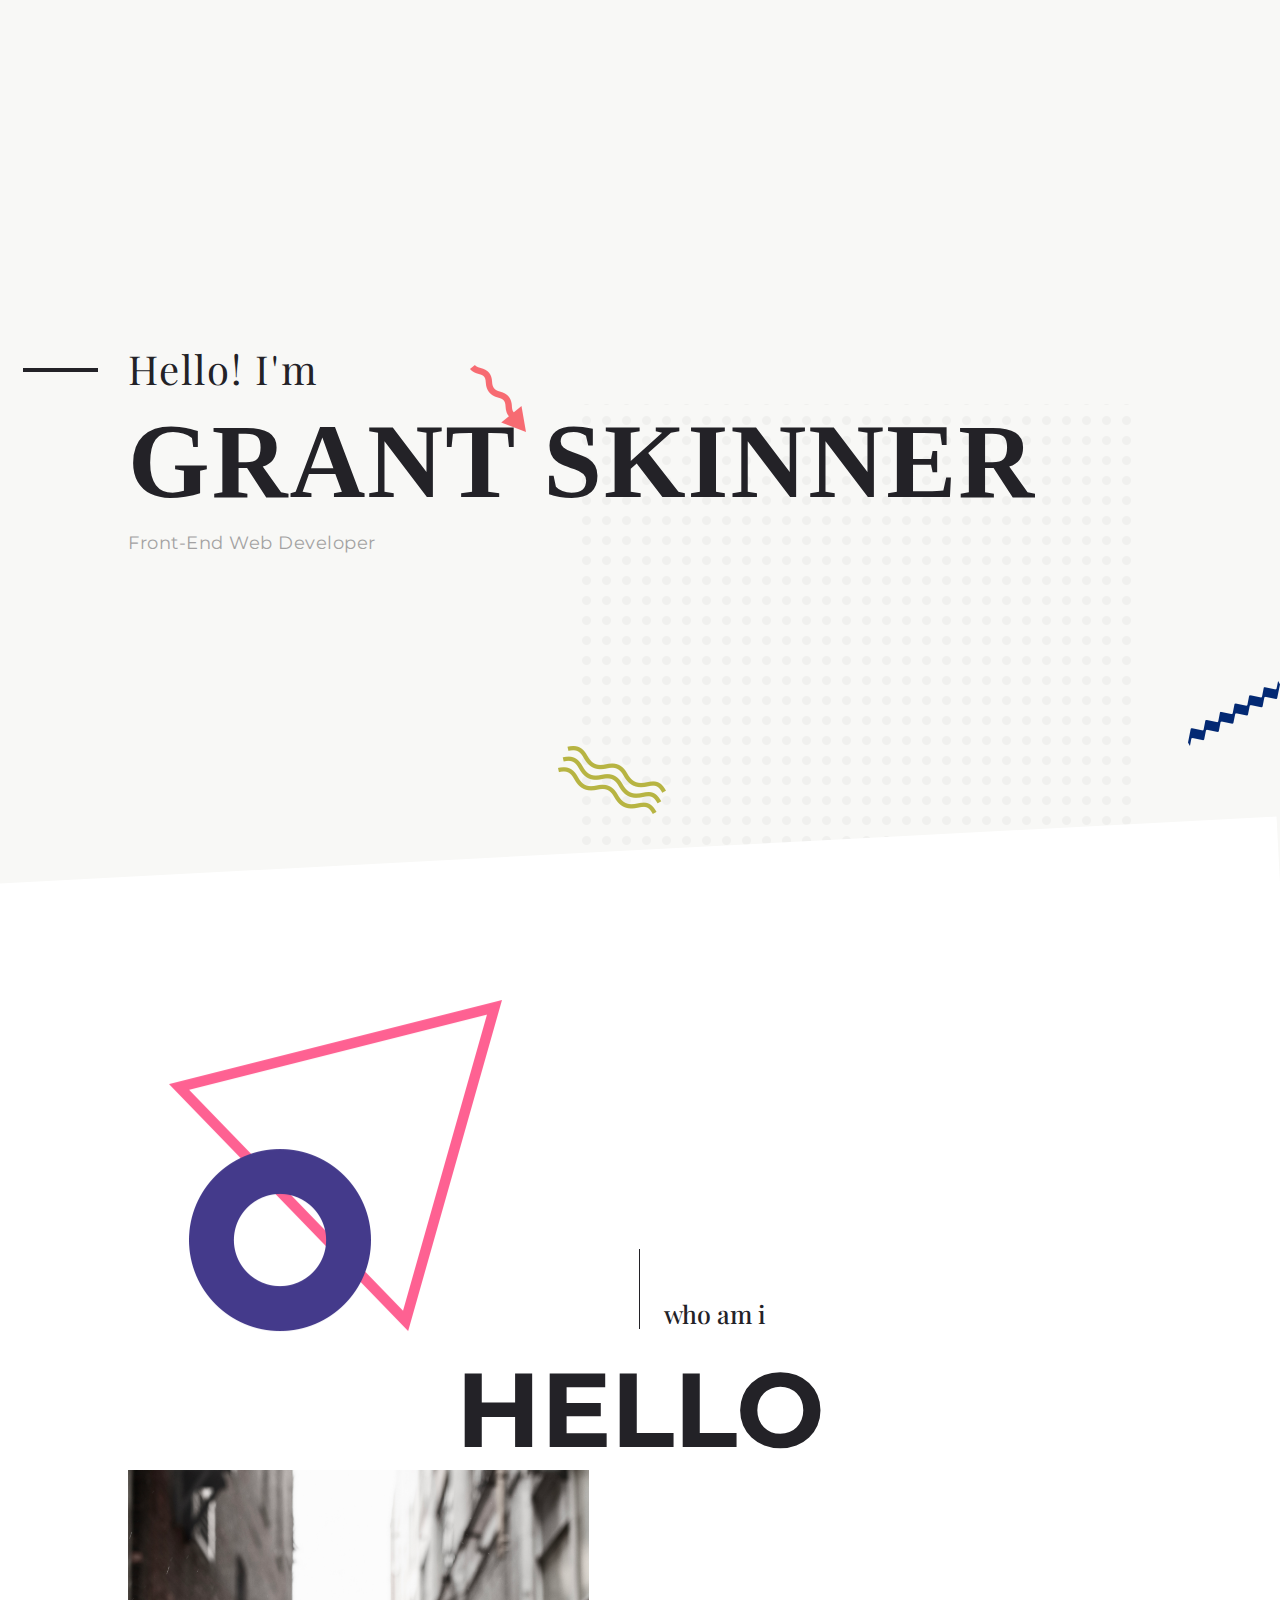
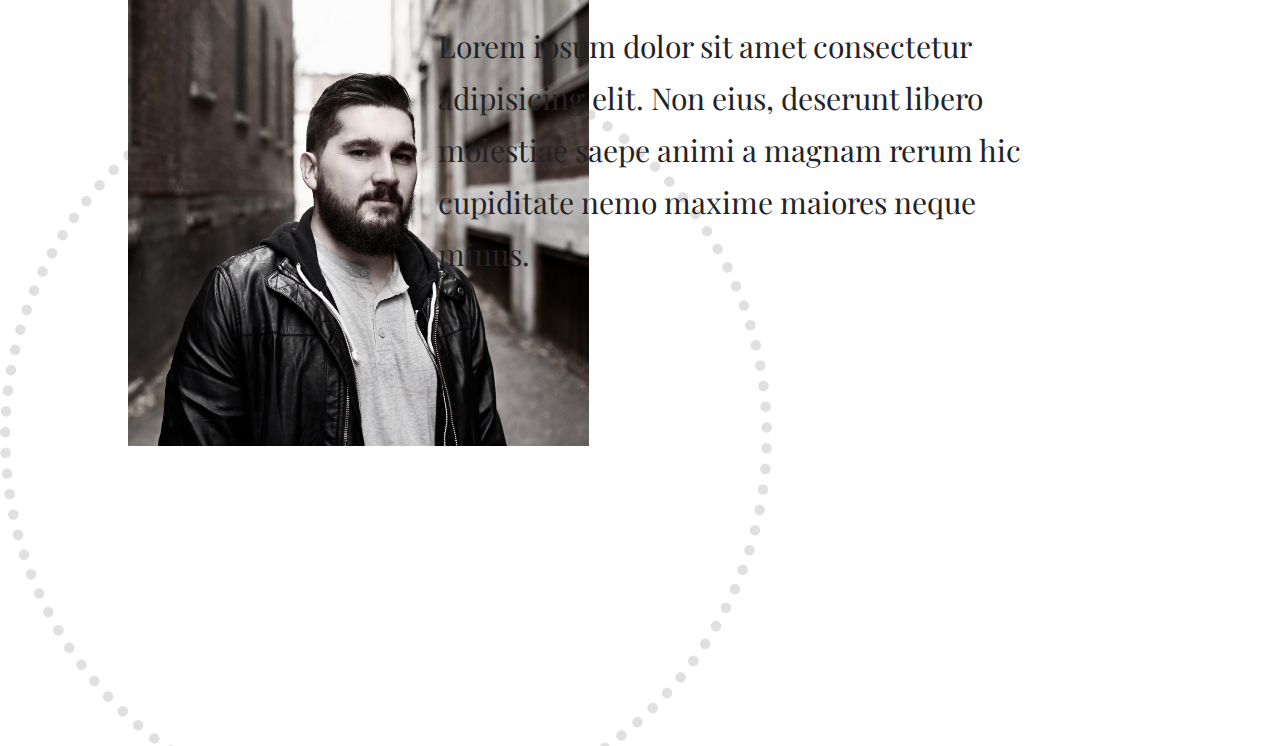
==== grant-skinner-portfolio.html @ 2b0a7759 "header of portfolio" ====
<!DOCTYPE html>
<html lang="en">
<head>
  <meta charset="UTF-8">
  <meta http-equiv="X-UA-Compatible" content="IE=edge">
  <meta name="viewport" content="width=device-width, initial-scale=1.0">
  <title>Grant Skinner</title>
  <link rel="stylesheet" href="./styles/styles.css">
  <link
    href="https://fonts.googleapis.com/css?family=Montserrat:100,200,300,400,500,600,700,800,900|Playfair+Display:400,700,900&subset=cyrillic,latin-ext"
    rel="stylesheet">
  
</head>
<body>
  <header>
    <div class="wrapper">
      <h1>Hello! I'm<span>Grant Skinner</span></h1>
      <p>Front-End Web Developer</p>
    </div>
  </header>
  <main>
    <section class="profile">
      <div class="wrapper">
        <div class="profileTitle">
          <p class="title">who am i</p>
          <h2>Hello</h2>
        </div>
        <div class="profileFlex">
          <div class="profileImageContainer">
            <img src="./assets/2015-11-27-JB-Grant-096_JW.jpg" alt="">
          </div>
          <div class="profileTextContainer">
            <p>Lorem ipsum dolor sit amet consectetur adipisicing elit. Non eius, deserunt libero molestiae saepe animi a magnam rerum hic cupiditate nemo maxime maiores neque minus.</p>
          </div>
        </div>
      </div>
    </section>
  </main>
</body>
</html>
---- styles/styles.css ----
html {
  line-height: 1.15;
  -ms-text-size-adjust: 100%;
  -webkit-text-size-adjust: 100%;
}

body {
  margin: 0;
}

article,
aside,
footer,
header,
nav,
section {
  display: block;
}

h1 {
  font-size: 2em;
  margin: 0.67em 0;
}

figcaption,
figure,
main {
  display: block;
}

figure {
  margin: 1em 40px;
}

hr {
  -webkit-box-sizing: content-box;
          box-sizing: content-box;
  height: 0;
  overflow: visible;
}

pre {
  font-family: monospace, monospace;
  font-size: 1em;
}

a {
  background-color: transparent;
  -webkit-text-decoration-skip: objects;
}

abbr[title] {
  border-bottom: none;
  text-decoration: underline;
  -webkit-text-decoration: underline dotted;
          text-decoration: underline dotted;
}

b,
strong {
  font-weight: inherit;
}

b,
strong {
  font-weight: bolder;
}

code,
kbd,
samp {
  font-family: monospace, monospace;
  font-size: 1em;
}

dfn {
  font-style: italic;
}

mark {
  background-color: #ff0;
  color: #000;
}

small {
  font-size: 80%;
}

sub,
sup {
  font-size: 75%;
  line-height: 0;
  position: relative;
  vertical-align: baseline;
}

sub {
  bottom: -0.25em;
}

sup {
  top: -0.5em;
}

audio,
video {
  display: inline-block;
}

audio:not([controls]) {
  display: none;
  height: 0;
}

img {
  border-style: none;
}

svg:not(:root) {
  overflow: hidden;
}

button,
input,
optgroup,
select,
textarea {
  font-family: sans-serif;
  font-size: 100%;
  line-height: 1.15;
  margin: 0;
}

button,
input {
  overflow: visible;
}

button,
select {
  text-transform: none;
}

button,
html [type=button],
[type=reset],
[type=submit] {
  -webkit-appearance: button;
}

button::-moz-focus-inner,
[type=button]::-moz-focus-inner,
[type=reset]::-moz-focus-inner,
[type=submit]::-moz-focus-inner {
  border-style: none;
  padding: 0;
}

button:-moz-focusring,
[type=button]:-moz-focusring,
[type=reset]:-moz-focusring,
[type=submit]:-moz-focusring {
  outline: 1px dotted ButtonText;
}

fieldset {
  padding: 0.35em 0.75em 0.625em;
}

legend {
  -webkit-box-sizing: border-box;
          box-sizing: border-box;
  color: inherit;
  display: table;
  max-width: 100%;
  padding: 0;
  white-space: normal;
}

progress {
  display: inline-block;
  vertical-align: baseline;
}

textarea {
  overflow: auto;
}

[type=checkbox],
[type=radio] {
  -webkit-box-sizing: border-box;
          box-sizing: border-box;
  padding: 0;
}

[type=number]::-webkit-inner-spin-button,
[type=number]::-webkit-outer-spin-button {
  height: auto;
}

[type=search] {
  -webkit-appearance: textfield;
  outline-offset: -2px;
}

[type=search]::-webkit-search-cancel-button,
[type=search]::-webkit-search-decoration {
  -webkit-appearance: none;
}

::-webkit-file-upload-button {
  -webkit-appearance: button;
  font: inherit;
}

details,
menu {
  display: block;
}

summary {
  display: list-item;
}

canvas {
  display: inline-block;
}

template {
  display: none;
}

[hidden] {
  display: none;
}

.clearfix:after {
  visibility: hidden;
  display: block;
  font-size: 0;
  content: "";
  clear: both;
  height: 0;
}

html {
  -webkit-box-sizing: border-box;
  box-sizing: border-box;
}

*,
*:before,
*:after {
  -webkit-box-sizing: inherit;
          box-sizing: inherit;
}

.sr-only {
  position: absolute;
  width: 1px;
  height: 1px;
  margin: -1px;
  border: 0;
  padding: 0;
  white-space: nowrap;
  -webkit-clip-path: inset(100%);
          clip-path: inset(100%);
  clip: rect(0 0 0 0);
  overflow: hidden;
}

header {
  height: 100vh;
  background-color: #f8f8f6;
  background-image: url(../assets/sub-bnr-home.png);
  background-position: right bottom;
  background-repeat: no-repeat;
  display: -webkit-box;
  display: -ms-flexbox;
  display: flex;
  -webkit-box-orient: vertical;
  -webkit-box-direction: normal;
      -ms-flex-direction: column;
          flex-direction: column;
  -webkit-box-pack: center;
      -ms-flex-pack: center;
          justify-content: center;
  background-attachment: fixed;
}
header h1 {
  font-size: 2rem;
  font-family: "Playfair Display", serif;
  color: #232227;
  font-weight: normal;
  letter-spacing: 2px;
  position: relative;
}
header h1::before {
  content: "";
  width: 75px;
  height: 4px;
  background-color: #232227;
  position: absolute;
  top: 22px;
  left: -105px;
}
header h1 span {
  text-transform: uppercase;
  display: block;
  font-weight: bold;
  font-size: 5.25rem;
  font-family: "montserratbold";
  padding: 10px 0 10px 0;
}
header p {
  color: #a3a2a2;
  font-family: "Montserrat", sans-serif;
  font-size: 0.9rem;
  letter-spacing: 0.5px;
}

.profile {
  margin-top: 100px;
  padding-top: 300px;
  padding-bottom: 300px;
  color: #232227;
  background-color: #fff;
  background-image: url(../assets/hello-bg.png);
  background-repeat: no-repeat;
  position: relative;
}
.profile .profileTitle {
  text-align: center;
}
.profile .profileTitle .title {
  font-family: "Playfair Display", serif;
  font-weight: 500;
  font-size: 1.25rem;
  padding-left: 150px;
  position: relative;
  display: inline-block;
}
.profile .profileTitle .title::before {
  content: "";
  width: 1px;
  height: 80px;
  border-right: 1px solid #232227;
  position: absolute;
  bottom: 0;
  left: 125px;
}
.profile .profileTitle h2 {
  font-family: "Montserrat", sans-serif;
  font-size: 5.25rem;
  text-transform: uppercase;
  color: #232227;
  padding-top: 20px;
}
.profile::before {
  content: "";
  width: 100%;
  height: 100px;
  background-color: #fff;
  position: absolute;
  top: -150px;
  rotate: -3deg;
}

.profileFlex {
  display: -webkit-box;
  display: -ms-flexbox;
  display: flex;
  position: relative;
}
.profileFlex .profileImageContainer {
  width: 45%;
}
.profileFlex .profileTextContainer {
  width: 60%;
  padding-top: 150px;
  color: #232227;
  font-family: "Playfair Display", serif;
  font-size: 1.5rem;
  line-height: 52px;
  position: absolute;
  right: 100px;
}

html {
  font-size: 125%;
}

.wrapper {
  max-width: 1280px;
  width: 80%;
  margin: 0 auto;
}

* {
  margin: 0;
  padding: 0;
  border: 0;
  outline: 0;
  font-size: 100%;
  vertical-align: baseline;
  background: transparent;
}

h1,
h2,
h3,
ul,
p,
a,
input,
textarea {
  padding: 0;
  margin: 0;
}

li {
  list-style: none;
}

a {
  text-decoration: none;
}

img {
  width: 100%;
  display: block;
}
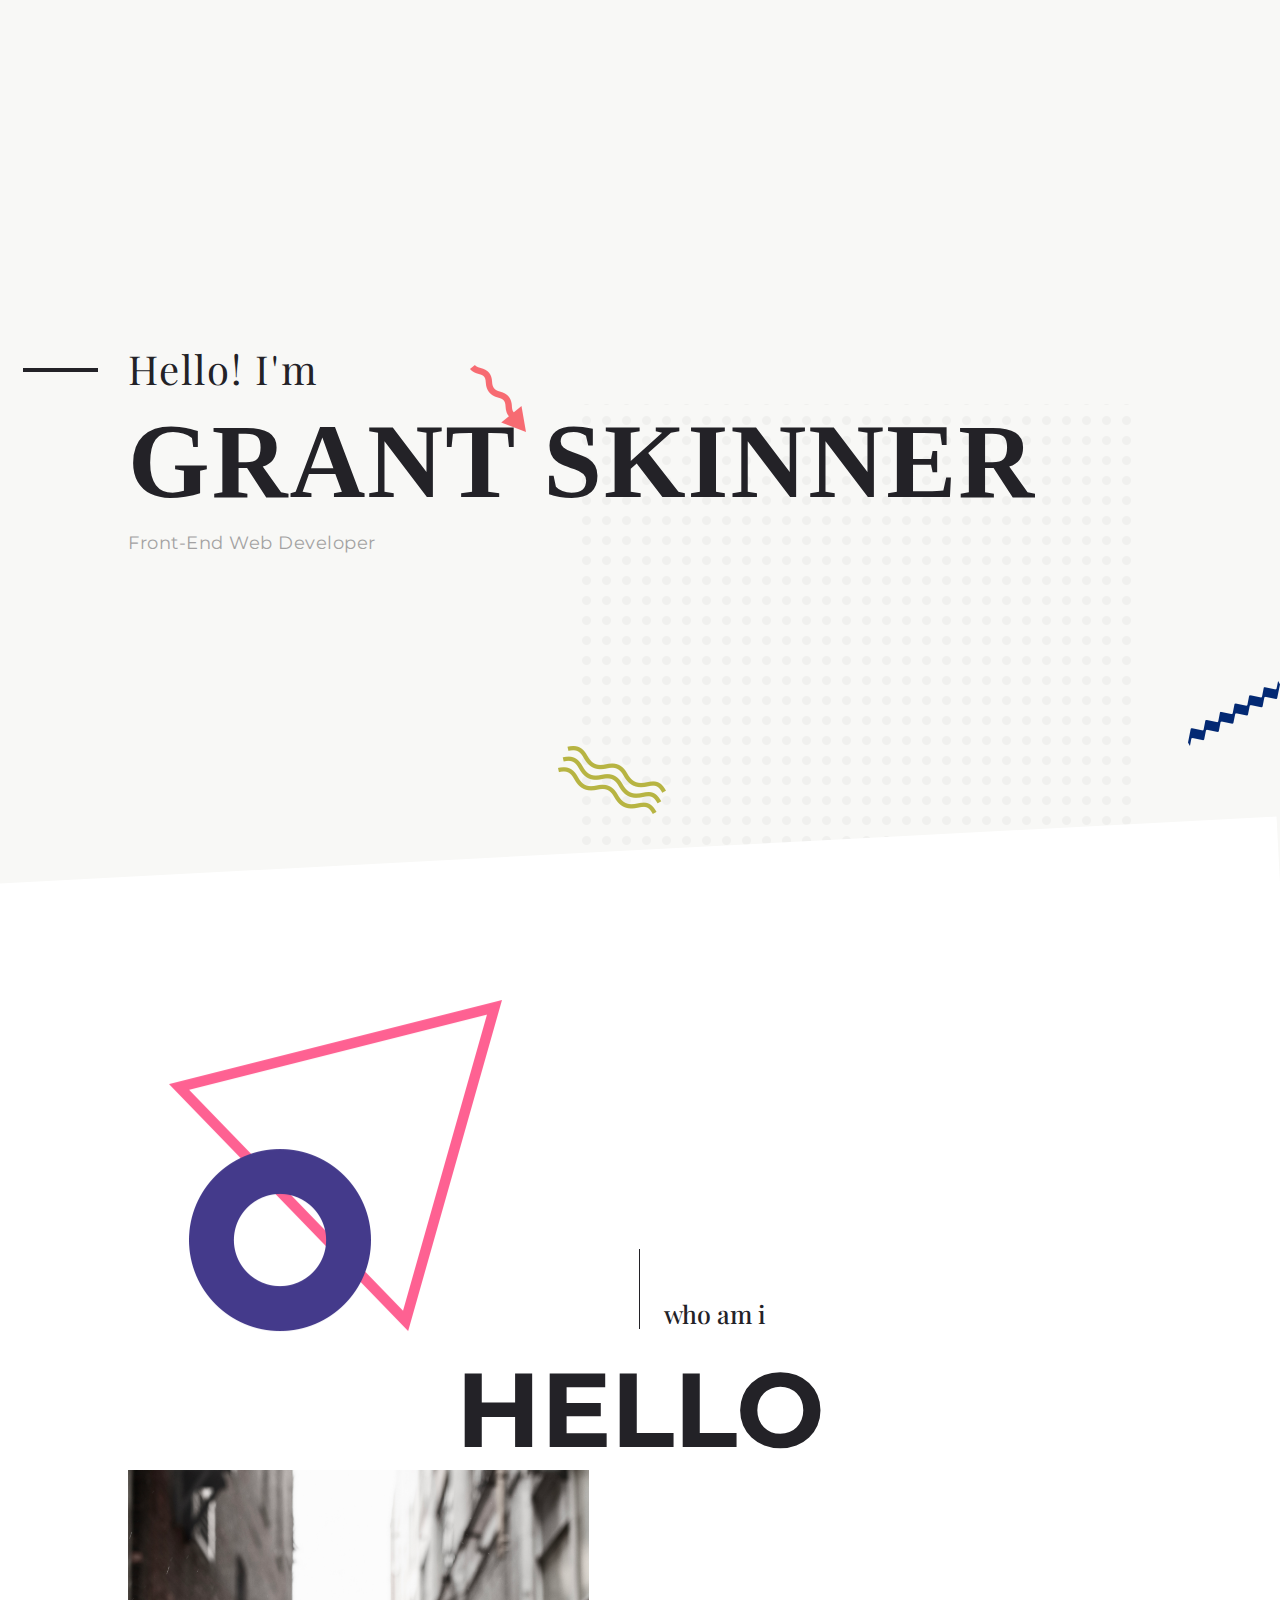
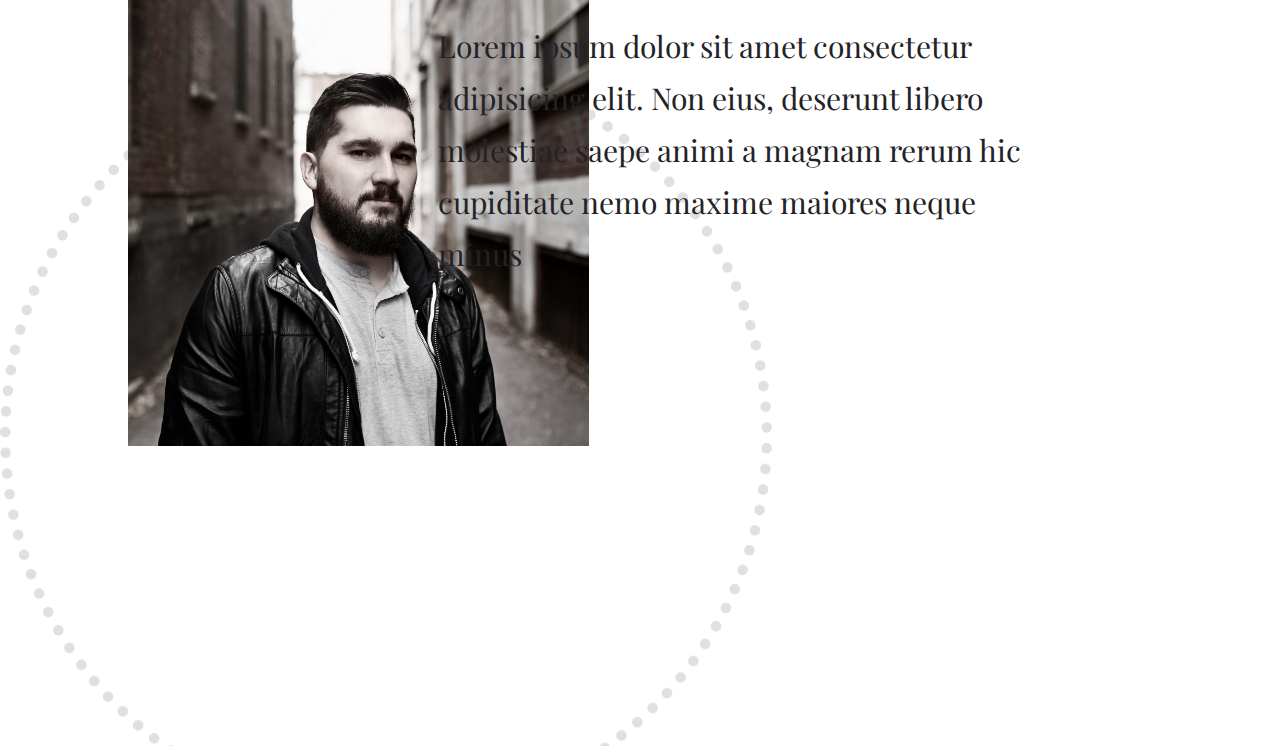
==== commit 553b1296: "netlify" ====
--- a/grant-skinner-portfolio.html
+++ b/grant-skinner-portfolio.html
@@ -30,7 +30,7 @@
             <img src="./assets/2015-11-27-JB-Grant-096_JW.jpg" alt="">
           </div>
           <div class="profileTextContainer">
-            <p>Lorem ipsum dolor sit amet consectetur adipisicing elit. Non eius, deserunt libero molestiae saepe animi a magnam rerum hic cupiditate nemo maxime maiores neque minus.</p>
+            <p>Lorem ipsum dolor sit amet consectetur adipisicing elit. Non eius, deserunt libero molestiae saepe animi a magnam rerum hic cupiditate nemo maxime maiores neque minus</p>
           </div>
         </div>
       </div>
